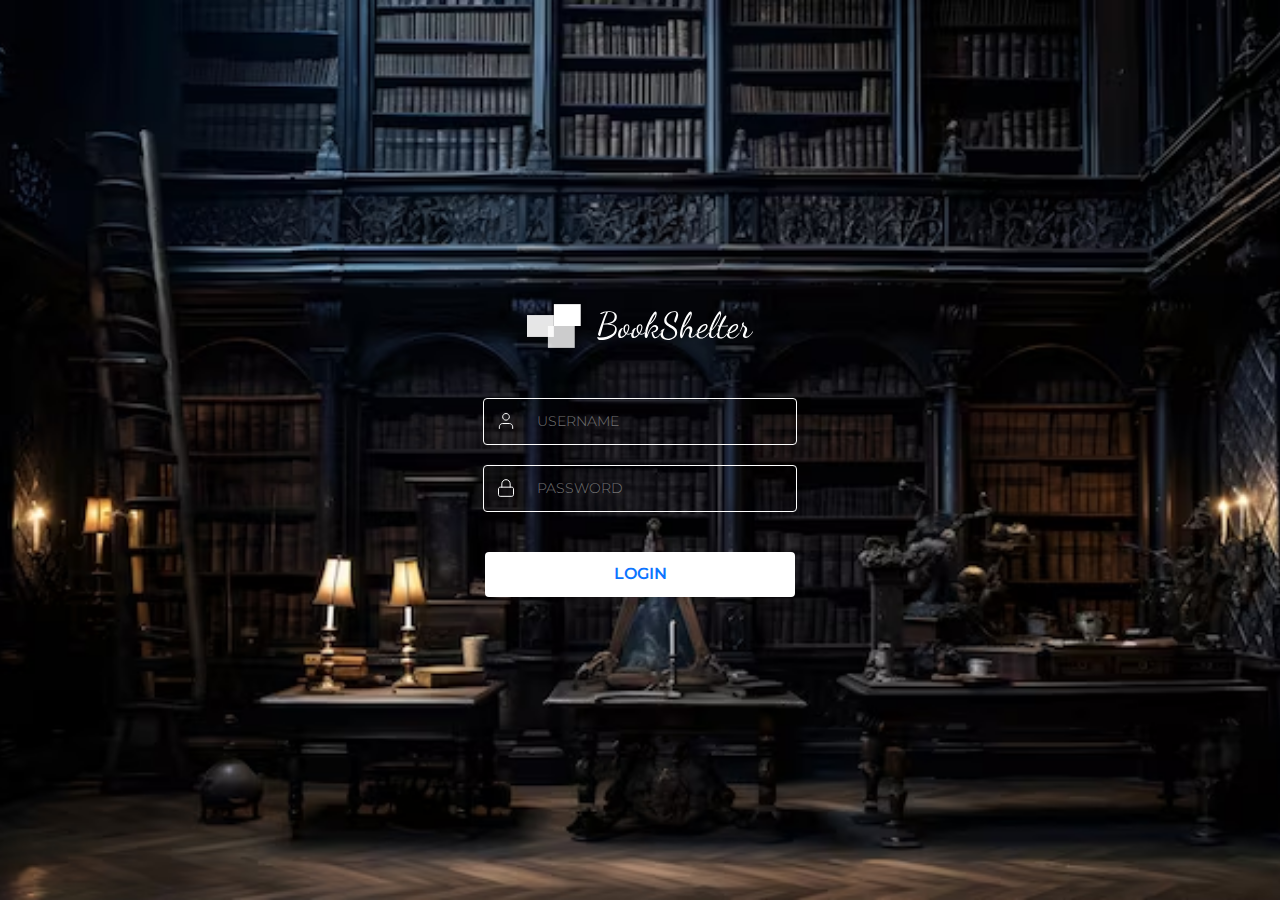
==== index.html @ 8d507db8 "ikinchi" ====
<!DOCTYPE html>
<html lang="en">
  <head>
    <meta charset="UTF-8" />
    <meta name="viewport" content="width=device-width, initial-scale=1.0" />
    <link rel="preconnect" href="https://fonts.googleapis.com" />
    <link rel="preconnect" href="https://fonts.gstatic.com" crossorigin />
    <link
      href="https://fonts.googleapis.com/css2?family=Montserrat:ital,wght@0,100..900;1,100..900&display=swap"
      rel="stylesheet"
      />
    <link rel="stylesheet" href="./login/assests/css/main.css" />
    <title>LOGIN</title>
  </head>
  <body>
    <div class="login">
      <img
        class="l_logo"
        src="./login/assests/image/Group 200.svg"
        alt="logo"
        width="226"
        height="44"
      />
      <form id="l_form">
        <label for="l_text">
          <img src="./login/assests/image/user.svg" alt="user" width="20" height="20" />
          <input type="text" placeholder="USERNAME" id="l_text" required/>
        </label>
        <label for="l_password">
          <img src="./login/assests/image/lock.svg" alt="lock" width="20" height="20" />
          <input type="password" placeholder="PASSWORD" id="l_password" required autocomplete="1" />
        </label>
        <button type="submit" id="L_btn">LOGIN</button>
      </form>
    </div>

    <script src="./login.js"></script>
  </body>
</html>
---- login/assests/css/main.css ----
body {
  margin: 0;
  padding: 0;
}

.login {
  display: flex;
  flex-direction: column;
  align-items: center;
  justify-content: center;
  height: 100vh;
  margin: 0;
  background-image: url("../image/dark.avif");
  background-repeat: no-repeat;
  background-position: center;
  background-size: cover;
}

.login {
  text-align: center;
}

.l_logo {
  margin-bottom: 50px;
}

.login form {
  display: flex;
  flex-direction: column;
  align-items: center;
  justify-content: center;
  gap: 20px;
}

.login form label {
  width: 300px;
  height: 45px;
  border: 1px solid rgb(255, 255, 255);
  border-radius: 4px;
  display: flex;
  align-items: center;
  justify-content: start;
  gap: 19px;
  padding-left: 12px;
  cursor: text;
}

.login form label:hover {
  border: 1px solid rgb(8, 25, 215);
}

.login form label input {
  font-family: Montserrat;
  font-size: 14px;
  font-weight: 300;
  line-height: 20px;
  color: rgb(255, 255, 255);
  border: none;
  outline: none;
  background: none;
}

.login button {
  width: 310px;
  height: 45px;
  border-radius: 4px;
  background: rgb(255, 255, 255);
  border: none;
  color: rgb(13, 117, 255);
  font-family: Montserrat;
  font-size: 16px;
  font-weight: 600;
  line-height: 20px;
  margin-top: 20px;
}

.login button:hover {
  background-color: #26088b;
  color: #fff;
  -webkit-box-reflect: below 1px linear-gradient(transparent, rgba(189, 38, 50, 0.333));
  box-shadow: 0 0 5px #0367f4, 0 0 15px #0367f4, 0 0 25px #0367f4, 0 0 100px #0367f4;
  cursor: pointer;
}/*# sourceMappingURL=main.css.map */
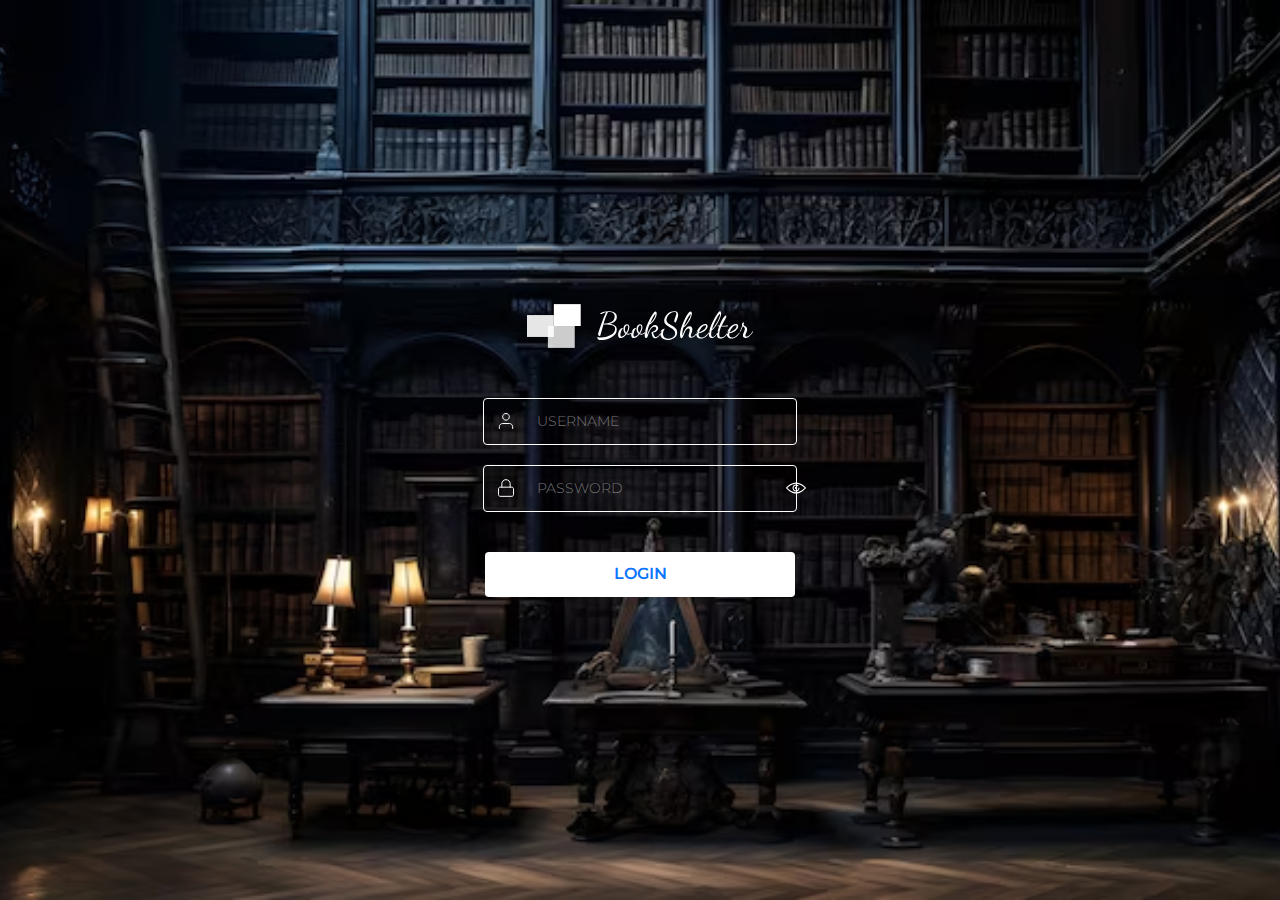
==== commit 9c853947: "third" ====
--- a/index.html
+++ b/index.html
@@ -26,9 +26,11 @@
           <img src="./login/assests/image/user.svg" alt="user" width="20" height="20" />
           <input type="text" placeholder="USERNAME" id="l_text" required/>
         </label>
-        <label for="l_password">
+        <label for="l_password" class="password">
           <img src="./login/assests/image/lock.svg" alt="lock" width="20" height="20" />
           <input type="password" placeholder="PASSWORD" id="l_password" required autocomplete="1" />
+          <img class="eye" src="./login/assests/image/eye.svg" alt="lock" width="20" height="20" >
+          <img class="eye_slash" src="./login/assests/image/eye-slash.svg" alt="slash" width="20" height="20" style="display: none;">
         </label>
         <button type="submit" id="L_btn">LOGIN</button>
       </form>
--- a/login/assests/css/main.css
+++ b/login/assests/css/main.css
@@ -14,16 +14,11 @@
   background-repeat: no-repeat;
   background-position: center;
   background-size: cover;
-}
-
-.login {
   text-align: center;
 }
-
-.l_logo {
+.login .l_logo {
   margin-bottom: 50px;
 }
-
 .login form {
   display: flex;
   flex-direction: column;
@@ -31,7 +26,6 @@
   justify-content: center;
   gap: 20px;
 }
-
 .login form label {
   width: 300px;
   height: 45px;
@@ -44,11 +38,6 @@
   padding-left: 12px;
   cursor: text;
 }
-
-.login form label:hover {
-  border: 1px solid rgb(8, 25, 215);
-}
-
 .login form label input {
   font-family: Montserrat;
   font-size: 14px;
@@ -58,6 +47,9 @@
   border: none;
   outline: none;
   background: none;
+}
+.login form label:hover {
+  border: 1px solid rgb(8, 25, 215);
 }
 
 .login button {
@@ -80,4 +72,14 @@
   -webkit-box-reflect: below 1px linear-gradient(transparent, rgba(189, 38, 50, 0.333));
   box-shadow: 0 0 5px #0367f4, 0 0 15px #0367f4, 0 0 25px #0367f4, 0 0 100px #0367f4;
   cursor: pointer;
+}
+
+.eye_slash {
+  margin-left: 30px;
+  cursor: pointer;
+}
+
+.eye {
+  margin-left: 30px;
+  cursor: pointer;
 }/*# sourceMappingURL=main.css.map */